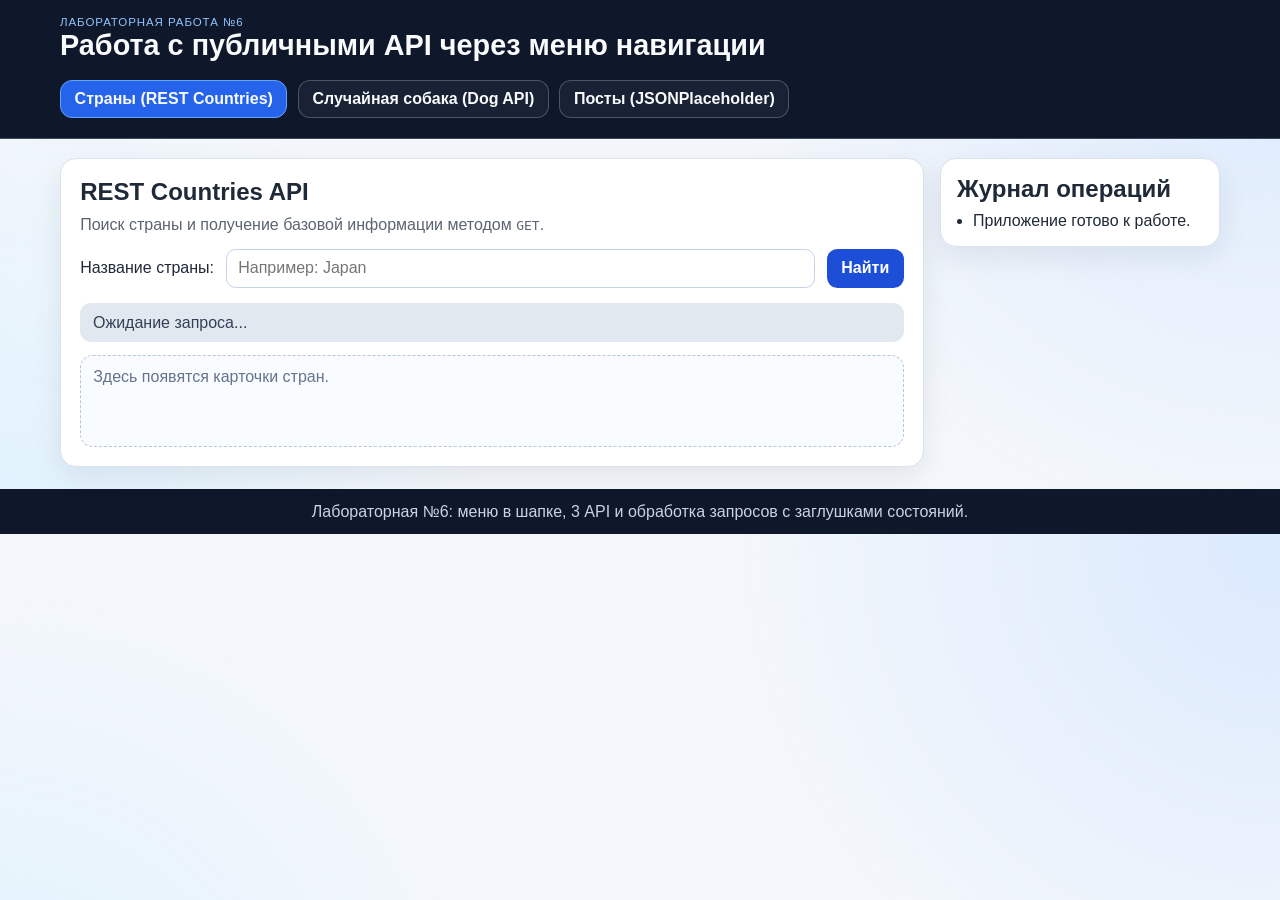
==== lab6/index.html @ 5f1feae7 "Add lab6 API project and GitHub Pages README links" ====
<!DOCTYPE html>
<html lang="ru">
  <head>
    <meta charset="UTF-8" />
    <meta name="viewport" content="width=device-width, initial-scale=1.0" />
    <title>Лабораторная работа №6</title>
    <link rel="stylesheet" href="./styles.css" />
    <script src="./app.js" defer></script>
  </head>
  <body>
    <header class="site-header">
      <div class="header-inner">
        <div>
          <p class="eyebrow">Лабораторная работа №6</p>
          <h1>Работа с публичными API через меню навигации</h1>
        </div>
        <nav aria-label="Навигация по API">
          <ul class="menu">
            <li>
              <button class="menu-btn is-active" data-target="countries-panel" type="button">
                Страны (REST Countries)
              </button>
            </li>
            <li>
              <button class="menu-btn" data-target="dogs-panel" type="button">
                Случайная собака (Dog API)
              </button>
            </li>
            <li>
              <button class="menu-btn" data-target="posts-panel" type="button">
                Посты (JSONPlaceholder)
              </button>
            </li>
          </ul>
        </nav>
      </div>
    </header>

    <main class="layout">
      <section class="panel is-active" id="countries-panel" aria-labelledby="countries-title">
        <h2 id="countries-title">REST Countries API</h2>
        <p class="panel-description">
          Поиск страны и получение базовой информации методом <code>GET</code>.
        </p>

        <form id="country-form" class="form-row">
          <label for="country-input">Название страны:</label>
          <input id="country-input" name="country" placeholder="Например: Japan" required />
          <button type="submit">Найти</button>
        </form>

        <p class="status status-idle" id="country-status">Ожидание запроса...</p>

        <div class="result" id="country-result">
          <p class="placeholder">Здесь появятся карточки стран.</p>
        </div>
      </section>

      <section class="panel" id="dogs-panel" aria-labelledby="dogs-title" hidden>
        <h2 id="dogs-title">Dog CEO API</h2>
        <p class="panel-description">
          Получение случайного изображения собаки методом <code>GET</code>.
        </p>

        <div class="form-row">
          <button type="button" id="dog-btn">Показать случайную собаку</button>
        </div>

        <p class="status status-idle" id="dog-status">Ожидание запроса...</p>

        <div class="result" id="dog-result">
          <p class="placeholder">Изображение появится после запроса.</p>
        </div>
      </section>

      <section class="panel" id="posts-panel" aria-labelledby="posts-title" hidden>
        <h2 id="posts-title">JSONPlaceholder API</h2>
        <p class="panel-description">
          Демонстрация методов <code>GET</code>, <code>POST</code>, <code>PATCH</code>, <code>DELETE</code>.
        </p>

        <div class="stack">
          <section class="card">
            <h3>GET: список постов</h3>
            <button id="posts-load-btn" type="button">Загрузить 5 постов</button>
          </section>

          <section class="card">
            <h3>POST: создать пост</h3>
            <form id="post-create-form" class="stack">
              <label for="create-title">Заголовок</label>
              <input id="create-title" name="title" required />
              <label for="create-body">Текст</label>
              <textarea id="create-body" name="body" rows="4" required></textarea>
              <button type="submit">Создать</button>
            </form>
          </section>

          <section class="card">
            <h3>PATCH: обновить пост</h3>
            <form id="post-patch-form" class="stack">
              <label for="patch-id">ID поста</label>
              <input id="patch-id" name="id" type="number" min="1" required />
              <label for="patch-title">Новый заголовок</label>
              <input id="patch-title" name="title" />
              <label for="patch-body">Новый текст</label>
              <textarea id="patch-body" name="body" rows="3"></textarea>
              <button type="submit">Обновить</button>
            </form>
          </section>

          <section class="card">
            <h3>DELETE: удалить пост</h3>
            <form id="post-delete-form" class="form-row form-row-tight">
              <label for="delete-id">ID поста:</label>
              <input id="delete-id" name="id" type="number" min="1" required />
              <button type="submit" class="danger">Удалить</button>
            </form>
          </section>
        </div>

        <p class="status status-idle" id="post-status">Ожидание действий...</p>

        <div class="result" id="post-response">
          <p class="placeholder">Ответы API и список постов появятся здесь.</p>
        </div>
      </section>

      <aside class="sidebar" aria-labelledby="log-title">
        <h2 id="log-title">Журнал операций</h2>
        <ul id="log-list">
          <li>Приложение готово к работе.</li>
        </ul>
      </aside>
    </main>

    <footer class="site-footer">
      <p>Лабораторная №6: меню в шапке, 3 API и обработка запросов с заглушками состояний.</p>
    </footer>
  </body>
</html>
---- lab6/styles.css ----
:root {
  --bg: #f4f7fb;
  --panel: #ffffff;
  --ink: #1f2937;
  --muted: #5b6471;
  --brand: #1d4ed8;
  --brand-soft: #dbeafe;
  --success: #166534;
  --success-bg: #dcfce7;
  --error: #991b1b;
  --error-bg: #fee2e2;
  --warning: #9a3412;
  --warning-bg: #ffedd5;
  --idle: #334155;
  --idle-bg: #e2e8f0;
  --border: #dbe3ee;
  --shadow: 0 10px 30px rgba(15, 23, 42, 0.08);
}

* {
  box-sizing: border-box;
}

body {
  margin: 0;
  font-family: "Segoe UI", Tahoma, Geneva, Verdana, sans-serif;
  color: var(--ink);
  background:
    radial-gradient(circle at top right, #dbeafe 0%, transparent 40%),
    radial-gradient(circle at bottom left, #e0f2fe 0%, transparent 35%),
    var(--bg);
}

.site-header,
.site-footer {
  background: #0f172a;
  color: #f8fafc;
}

.header-inner,
.layout {
  width: min(1160px, 100% - 2rem);
  margin-inline: auto;
}

.site-header {
  padding: 1rem 0 1.25rem;
  border-bottom: 1px solid rgba(148, 163, 184, 0.35);
}

.eyebrow {
  margin: 0;
  color: #93c5fd;
  letter-spacing: 0.08em;
  text-transform: uppercase;
  font-size: 0.72rem;
}

h1,
h2,
h3 {
  margin: 0 0 0.6rem;
}

h1 {
  font-size: clamp(1.25rem, 2.5vw, 1.8rem);
  line-height: 1.25;
}

.menu {
  list-style: none;
  margin: 1rem 0 0;
  padding: 0;
  display: flex;
  gap: 0.65rem;
  flex-wrap: wrap;
}

.menu-btn {
  border: 1px solid rgba(148, 163, 184, 0.4);
  background: rgba(30, 41, 59, 0.65);
  color: #f8fafc;
  padding: 0.55rem 0.85rem;
  border-radius: 0.75rem;
  cursor: pointer;
  transition: all 0.2s ease;
}

.menu-btn:hover,
.menu-btn:focus-visible {
  transform: translateY(-1px);
  background: rgba(30, 64, 175, 0.85);
  border-color: rgba(96, 165, 250, 0.75);
}

.menu-btn.is-active {
  background: #2563eb;
  border-color: #60a5fa;
}

.layout {
  display: grid;
  grid-template-columns: 1fr;
  gap: 1rem;
  padding: 1.2rem 0 1.4rem;
}

.panel,
.sidebar {
  background: var(--panel);
  border: 1px solid var(--border);
  border-radius: 1rem;
  padding: 1rem;
  box-shadow: var(--shadow);
}

.panel[hidden] {
  display: none;
}

.panel-description {
  color: var(--muted);
  margin-top: 0;
  margin-bottom: 0.95rem;
}

.form-row,
.stack {
  display: grid;
  gap: 0.6rem;
}

.form-row {
  grid-template-columns: 1fr;
  align-items: center;
}

.form-row-tight {
  grid-template-columns: 1fr;
}

input,
textarea,
button {
  font: inherit;
}

input,
textarea {
  border: 1px solid #c7d2e5;
  border-radius: 0.6rem;
  padding: 0.6rem 0.7rem;
  background: #ffffff;
}

button {
  width: fit-content;
  border: 1px solid transparent;
  border-radius: 0.65rem;
  padding: 0.6rem 0.85rem;
  background: var(--brand);
  color: #ffffff;
  font-weight: 600;
  cursor: pointer;
}

button:hover,
button:focus-visible {
  opacity: 0.95;
}

button.danger {
  background: #dc2626;
}

.card {
  border: 1px solid var(--border);
  border-radius: 0.9rem;
  padding: 0.85rem;
  background: #f8fafc;
}

.status {
  border-radius: 0.7rem;
  padding: 0.65rem 0.8rem;
  margin-top: 0.95rem;
  margin-bottom: 0.8rem;
}

.status-idle {
  color: var(--idle);
  background: var(--idle-bg);
}

.status-loading {
  color: var(--brand);
  background: var(--brand-soft);
}

.status-success {
  color: var(--success);
  background: var(--success-bg);
}

.status-error {
  color: var(--error);
  background: var(--error-bg);
}

.status-warning {
  color: var(--warning);
  background: var(--warning-bg);
}

.result {
  border: 1px dashed #b7c6dc;
  border-radius: 0.8rem;
  padding: 0.75rem;
  min-height: 92px;
  background: #f8fbff;
}

.placeholder {
  margin: 0;
  color: #64748b;
}

.country-grid,
.post-grid {
  display: grid;
  gap: 0.7rem;
}

.country-card,
.post-card {
  border: 1px solid var(--border);
  border-radius: 0.75rem;
  background: #ffffff;
  padding: 0.75rem;
}

.country-flag {
  max-width: 72px;
  border-radius: 0.4rem;
  border: 1px solid var(--border);
  display: block;
  margin-bottom: 0.6rem;
}

.dog-image {
  width: 100%;
  max-height: 330px;
  object-fit: cover;
  border-radius: 0.75rem;
  border: 1px solid var(--border);
}

pre {
  margin: 0;
  background: #0f172a;
  color: #e2e8f0;
  border-radius: 0.7rem;
  padding: 0.7rem;
  overflow-x: auto;
  font-size: 0.85rem;
}

.sidebar ul {
  margin: 0;
  padding-left: 1rem;
  display: grid;
  gap: 0.35rem;
}

.site-footer {
  padding: 0.85rem 0;
  text-align: center;
  color: #cbd5e1;
}

.site-footer p {
  width: min(1160px, 100% - 2rem);
  margin: 0 auto;
}

figure {
  margin: 0;
}

@media (min-width: 800px) {
  .layout {
    grid-template-columns: minmax(0, 1fr) 280px;
    align-items: start;
  }

  .panel {
    padding: 1.2rem;
  }

  .form-row {
    grid-template-columns: auto 1fr auto;
    gap: 0.75rem;
  }

  .stack {
    gap: 0.85rem;
  }

  .form-row-tight {
    grid-template-columns: auto 130px auto;
  }
}
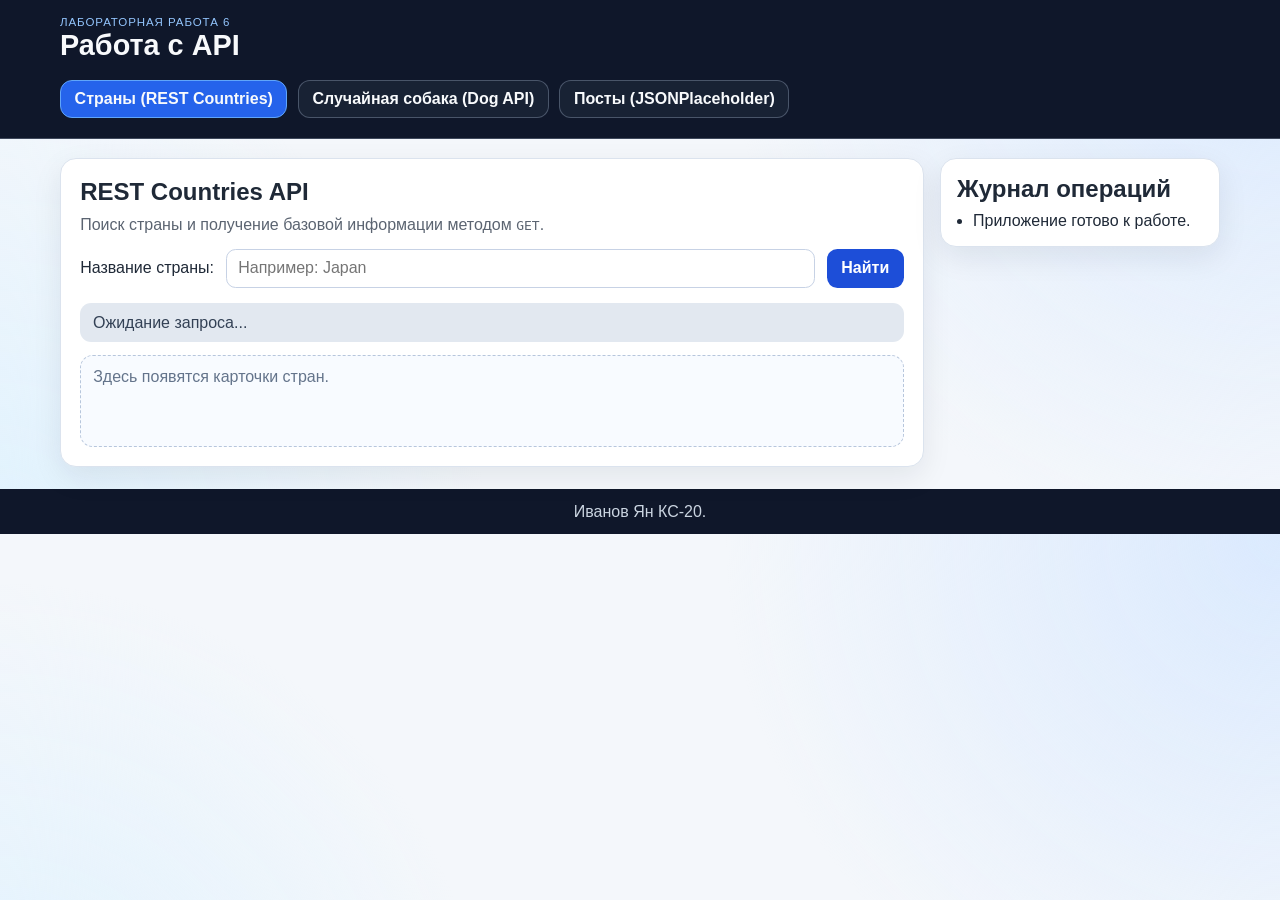
==== commit 61894e0a: "Update lab6 title and footer text" ====
--- a/lab6/index.html
+++ b/lab6/index.html
@@ -3,7 +3,7 @@
   <head>
     <meta charset="UTF-8" />
     <meta name="viewport" content="width=device-width, initial-scale=1.0" />
-    <title>Лабораторная работа №6</title>
+    <title>Лабораторная работа 6</title>
     <link rel="stylesheet" href="./styles.css" />
     <script src="./app.js" defer></script>
   </head>
@@ -11,8 +11,8 @@
     <header class="site-header">
       <div class="header-inner">
         <div>
-          <p class="eyebrow">Лабораторная работа №6</p>
-          <h1>Работа с публичными API через меню навигации</h1>
+          <p class="eyebrow">Лабораторная работа 6</p>
+          <h1>Работа с API</h1>
         </div>
         <nav aria-label="Навигация по API">
           <ul class="menu">
@@ -135,7 +135,7 @@
     </main>
 
     <footer class="site-footer">
-      <p>Лабораторная №6: меню в шапке, 3 API и обработка запросов с заглушками состояний.</p>
+      <p>Иванов Ян КС-20.</p>
     </footer>
   </body>
 </html>
